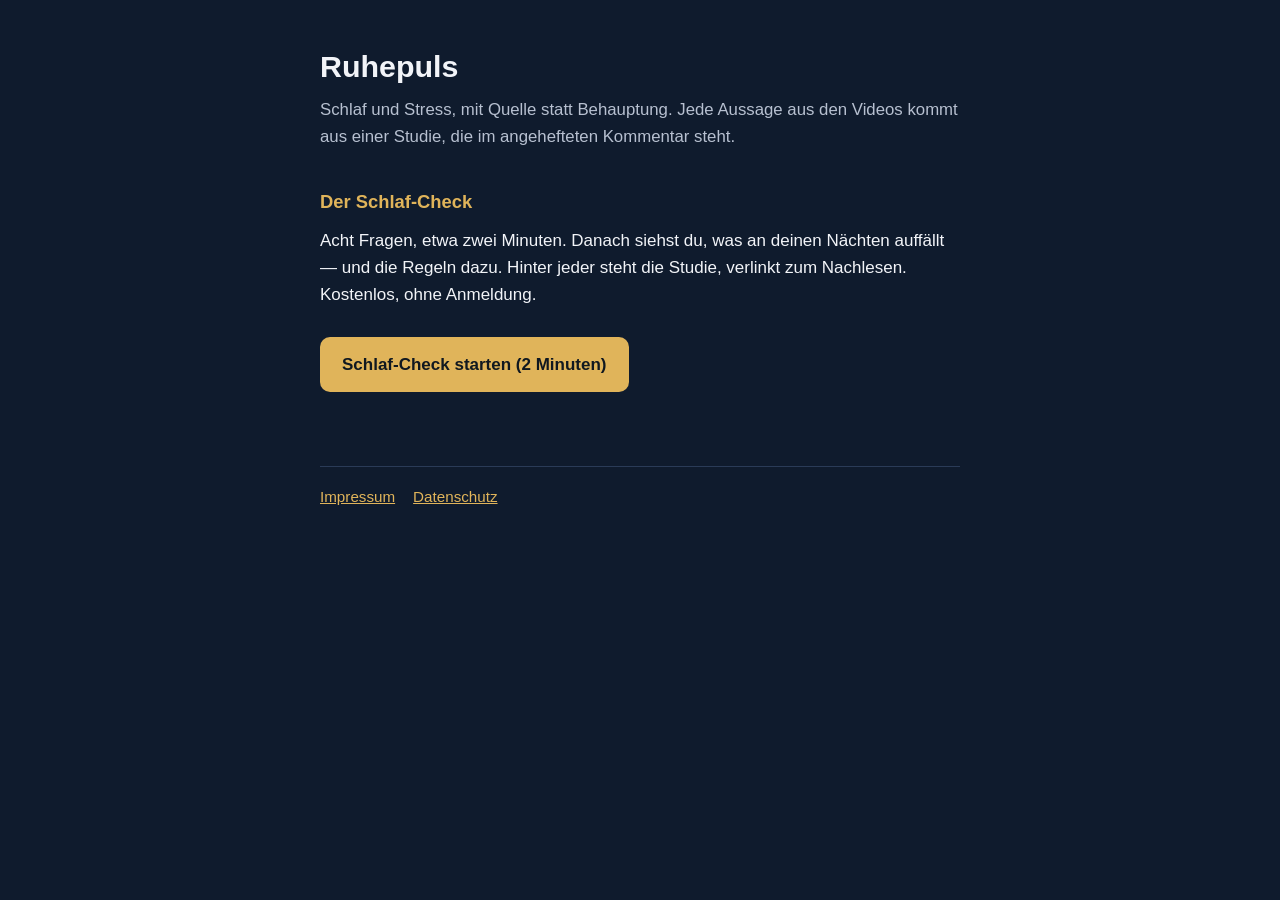
==== index.html @ faf281ea "Launch-Blocker der Pruefung vom 21.09. behoben (B1, B3, B5-B8) B1  Der Mail-Block verspricht nur noc" ====
<!doctype html><html lang="de"><head><meta charset="utf-8"><meta name="viewport" content="width=device-width,initial-scale=1"><title>Ruhepuls — Schlaf und Stress, mit Quelle statt Behauptung</title><link rel="stylesheet" href="style.css"><meta name="robots" content="index,follow"></head><body><main>
<h1>Ruhepuls</h1>
<p class="lead">Schlaf und Stress, mit Quelle statt Behauptung. Jede Aussage aus den Videos kommt aus einer Studie, die im angehefteten Kommentar steht.</p>
<h2>Der Schlaf-Check</h2>
<p>Acht Fragen, etwa zwei Minuten. Danach siehst du, was an deinen Nächten auffällt — und die Regeln dazu. Hinter jeder steht die Studie, verlinkt zum Nachlesen. Kostenlos, ohne Anmeldung.</p>
<a class="btn" href="check/">Schlaf-Check starten (2 Minuten)</a>
<!-- Der Absatz "Was die Forschung wirklich ueber Schlaf sagt" mit dem
     Gumroad-Knopf stand hier. Er zeigte auf href="GUMROAD_URL" und damit ins
     Leere — es gibt noch kein Produkt. Kommt zurueck, wenn es eins gibt;
     dann auch die Abschnitte 4 und 7 der Datenschutzerklaerung. -->
<footer><a href="impressum.html">Impressum</a><a href="datenschutz.html">Datenschutz</a></footer>
</main></body></html>
---- style.css ----
:root{color-scheme:light dark;--bg:#0f1b2d;--fg:#f2f4f8;--muted:#b7c0d0;--gold:#e0b45a;--card:#16243a}
*{box-sizing:border-box}body{margin:0;background:var(--bg);color:var(--fg);font:17px/1.6 -apple-system,BlinkMacSystemFont,"Segoe UI",Roboto,Helvetica,Arial,sans-serif}
main{max-width:680px;margin:0 auto;padding:48px 20px 64px}h1{font-size:1.9rem;line-height:1.2;margin:0 0 .4em}h2{font-size:1.15rem;margin:2em 0 .5em;color:var(--gold)}
p{margin:.6em 0}a{color:var(--gold)}.lead{color:var(--muted);font-size:1.05rem}
.btn{display:inline-block;background:var(--gold);color:#101820;text-decoration:none;font-weight:700;padding:14px 22px;border-radius:10px;margin:18px 0}
footer{margin-top:56px;padding-top:18px;border-top:1px solid #2a3b57;color:var(--muted);font-size:.95rem}footer a{margin-right:18px}
.legal p{white-space:pre-line}.small{font-size:.9rem;color:var(--muted)}
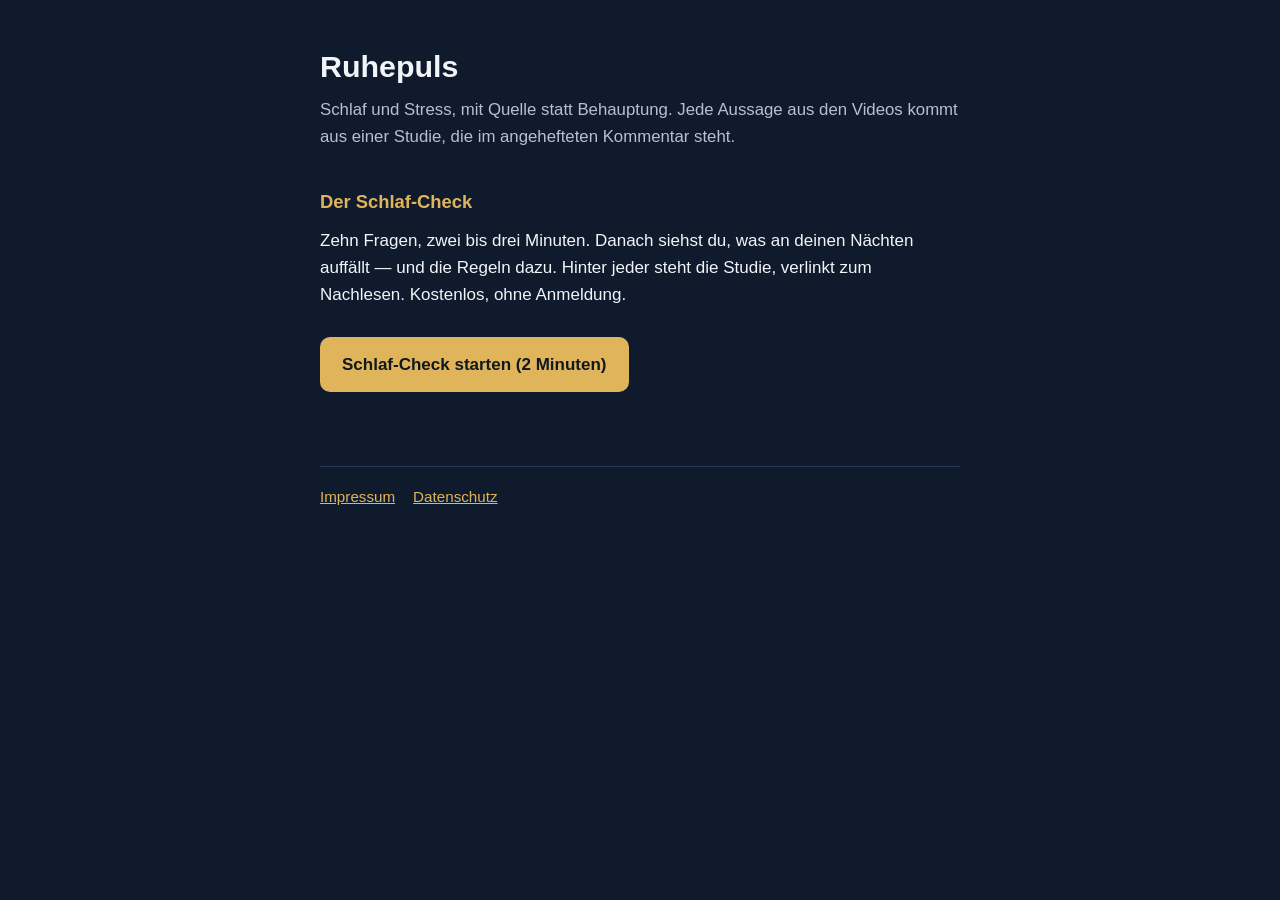
==== commit 3be17793: "Schlaf-Check nach Fachpruefung: 10 Fragen, 22 Regeln, Mail-Anreiz 'Die 7 Naechte', Hinweis mit Telef" ====
--- a/index.html
+++ b/index.html
@@ -2,7 +2,7 @@
 <h1>Ruhepuls</h1>
 <p class="lead">Schlaf und Stress, mit Quelle statt Behauptung. Jede Aussage aus den Videos kommt aus einer Studie, die im angehefteten Kommentar steht.</p>
 <h2>Der Schlaf-Check</h2>
-<p>Acht Fragen, etwa zwei Minuten. Danach siehst du, was an deinen Nächten auffällt — und die Regeln dazu. Hinter jeder steht die Studie, verlinkt zum Nachlesen. Kostenlos, ohne Anmeldung.</p>
+<p>Zehn Fragen, zwei bis drei Minuten. Danach siehst du, was an deinen Nächten auffällt — und die Regeln dazu. Hinter jeder steht die Studie, verlinkt zum Nachlesen. Kostenlos, ohne Anmeldung.</p>
 <a class="btn" href="check/">Schlaf-Check starten (2 Minuten)</a>
 <!-- Der Absatz "Was die Forschung wirklich ueber Schlaf sagt" mit dem
      Gumroad-Knopf stand hier. Er zeigte auf href="GUMROAD_URL" und damit ins
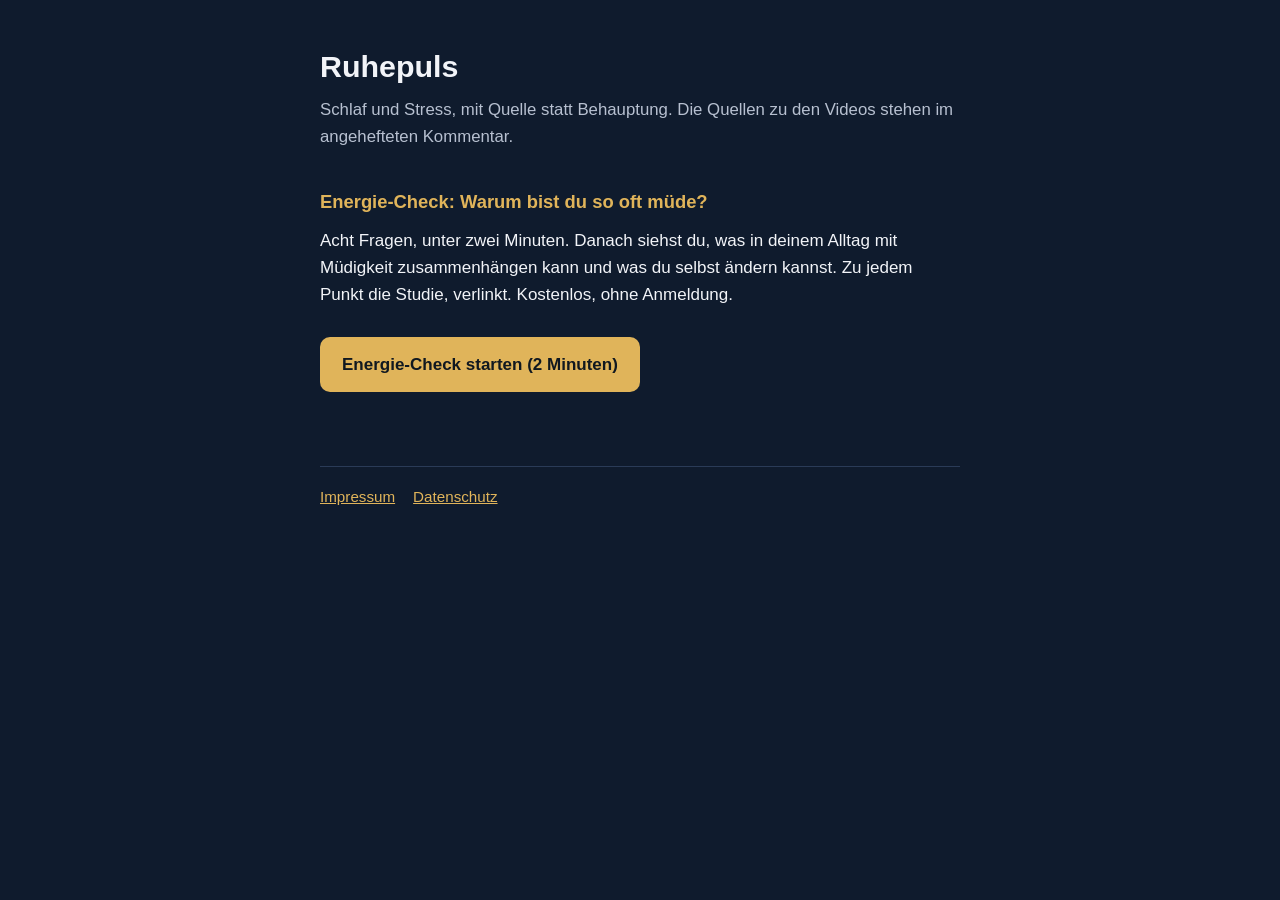
==== commit 65a909ac: "Rechtspruefung 24.09. umgesetzt: Datenschutz 5/5a, Einwilligungssatz, Startseite Energie-Check - dat" ====
--- a/index.html
+++ b/index.html
@@ -1,9 +1,10 @@
 <!doctype html><html lang="de"><head><meta charset="utf-8"><meta name="viewport" content="width=device-width,initial-scale=1"><title>Ruhepuls — Schlaf und Stress, mit Quelle statt Behauptung</title><link rel="stylesheet" href="style.css"><meta name="robots" content="index,follow"></head><body><main>
 <h1>Ruhepuls</h1>
-<p class="lead">Schlaf und Stress, mit Quelle statt Behauptung. Jede Aussage aus den Videos kommt aus einer Studie, die im angehefteten Kommentar steht.</p>
-<h2>Der Schlaf-Check</h2>
-<p>Zehn Fragen, zwei bis drei Minuten. Danach siehst du, was an deinen Nächten auffällt — und die Regeln dazu. Hinter jeder steht die Studie, verlinkt zum Nachlesen. Kostenlos, ohne Anmeldung.</p>
-<a class="btn" href="check/">Schlaf-Check starten (2 Minuten)</a>
+<!-- Texte: Recht 24.09.2026, G17, woertlich; Ueberschrift aus check/index.html (<title>). -->
+<p class="lead">Schlaf und Stress, mit Quelle statt Behauptung. Die Quellen zu den Videos stehen im angehefteten Kommentar.</p>
+<h2>Energie-Check: Warum bist du so oft müde?</h2>
+<p>Acht Fragen, unter zwei Minuten. Danach siehst du, was in deinem Alltag mit Müdigkeit zusammenhängen kann und was du selbst ändern kannst. Zu jedem Punkt die Studie, verlinkt. Kostenlos, ohne Anmeldung.</p>
+<a class="btn" href="check/">Energie-Check starten (2 Minuten)</a>
 <!-- Der Absatz "Was die Forschung wirklich ueber Schlaf sagt" mit dem
      Gumroad-Knopf stand hier. Er zeigte auf href="GUMROAD_URL" und damit ins
      Leere — es gibt noch kein Produkt. Kommt zurueck, wenn es eins gibt;
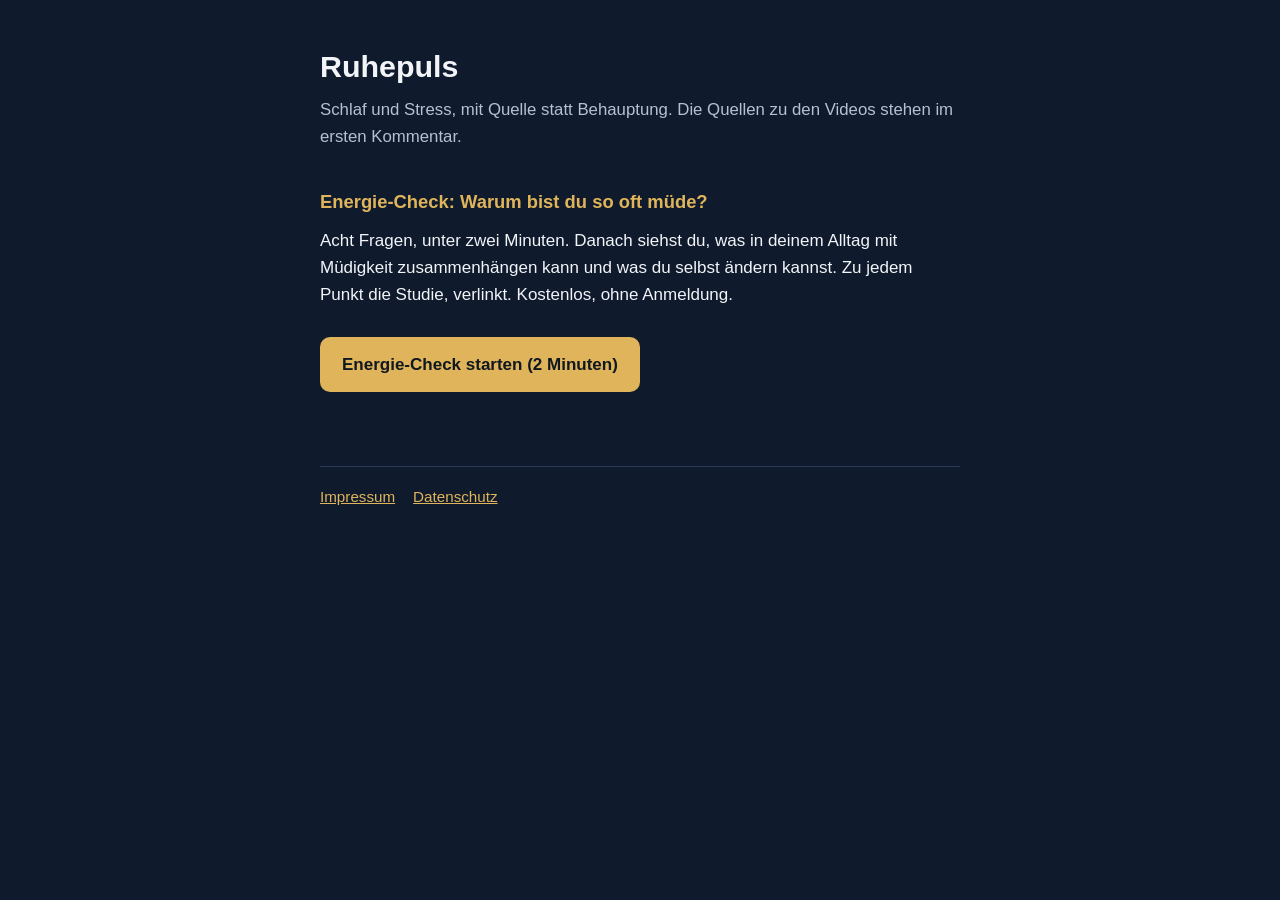
==== commit 49c27be1: "Startseite: erster statt angehefteter Kommentar (Anheften gibt es nicht mehr) Co-Authored-By: Claude" ====
--- a/index.html
+++ b/index.html
@@ -1,7 +1,7 @@
 <!doctype html><html lang="de"><head><meta charset="utf-8"><meta name="viewport" content="width=device-width,initial-scale=1"><title>Ruhepuls — Schlaf und Stress, mit Quelle statt Behauptung</title><link rel="stylesheet" href="style.css"><meta name="robots" content="index,follow"></head><body><main>
 <h1>Ruhepuls</h1>
 <!-- Texte: Recht 24.09.2026, G17, woertlich; Ueberschrift aus check/index.html (<title>). -->
-<p class="lead">Schlaf und Stress, mit Quelle statt Behauptung. Die Quellen zu den Videos stehen im angehefteten Kommentar.</p>
+<p class="lead">Schlaf und Stress, mit Quelle statt Behauptung. Die Quellen zu den Videos stehen im ersten Kommentar.</p>
 <h2>Energie-Check: Warum bist du so oft müde?</h2>
 <p>Acht Fragen, unter zwei Minuten. Danach siehst du, was in deinem Alltag mit Müdigkeit zusammenhängen kann und was du selbst ändern kannst. Zu jedem Punkt die Studie, verlinkt. Kostenlos, ohne Anmeldung.</p>
 <a class="btn" href="check/">Energie-Check starten (2 Minuten)</a>
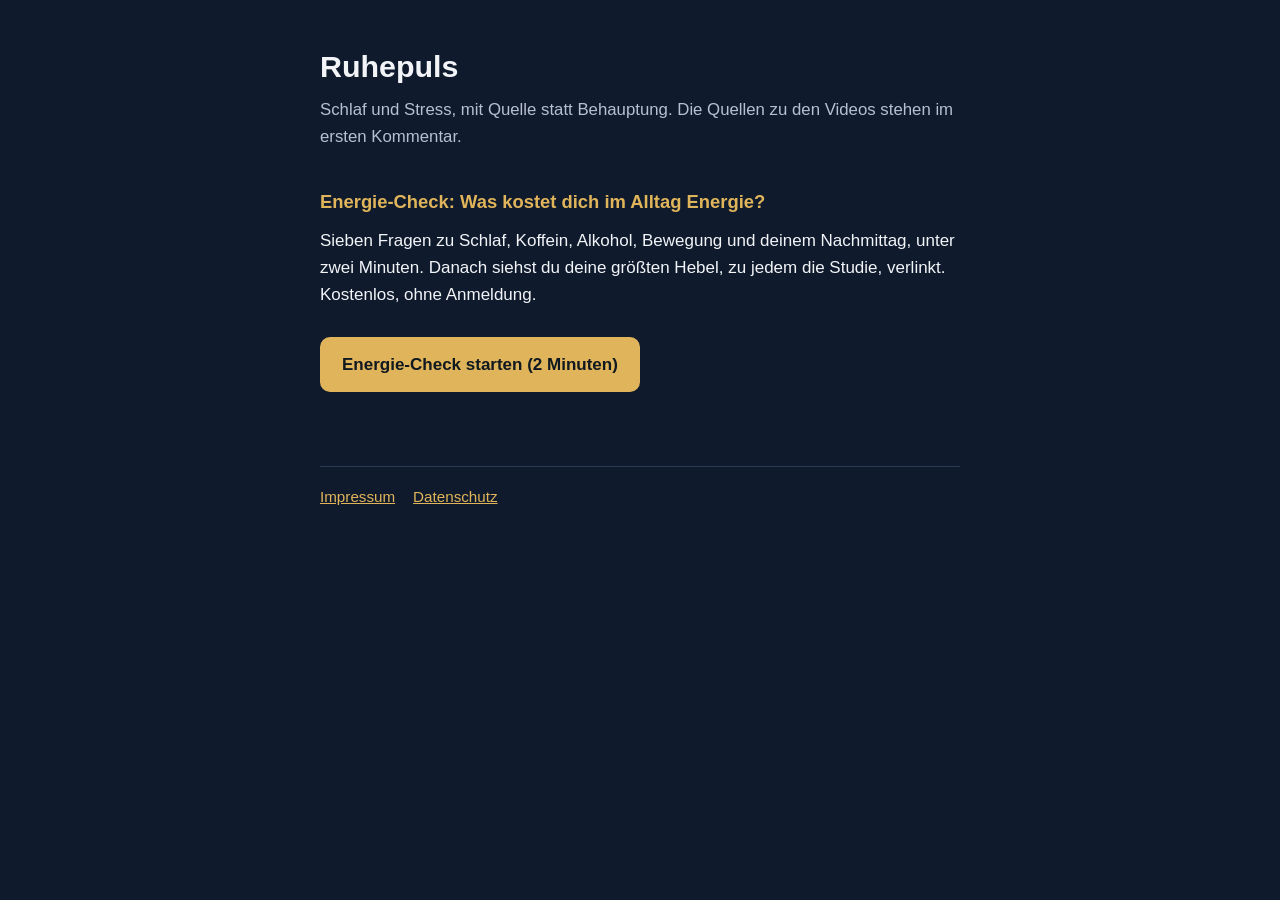
==== commit d9780553: "Energie-Check: Umbau zum Werkzeug fuer Gesunde (U1-U3) - Warnzeichen-Frage raus (8 -> 7 Fragen), mit" ====
--- a/index.html
+++ b/index.html
@@ -1,9 +1,10 @@
 <!doctype html><html lang="de"><head><meta charset="utf-8"><meta name="viewport" content="width=device-width,initial-scale=1"><title>Ruhepuls — Schlaf und Stress, mit Quelle statt Behauptung</title><link rel="stylesheet" href="style.css"><meta name="robots" content="index,follow"></head><body><main>
 <h1>Ruhepuls</h1>
-<!-- Texte: Recht 24.09.2026, G17, woertlich; Ueberschrift aus check/index.html (<title>). -->
+<!-- Texte: Recht 24.09.2026, G17; Ueberschrift und Absatz zum Check nach dem Umbau
+     24.09. abends (U3) aus check/index.html (<title>, lead). -->
 <p class="lead">Schlaf und Stress, mit Quelle statt Behauptung. Die Quellen zu den Videos stehen im ersten Kommentar.</p>
-<h2>Energie-Check: Warum bist du so oft müde?</h2>
-<p>Acht Fragen, unter zwei Minuten. Danach siehst du, was in deinem Alltag mit Müdigkeit zusammenhängen kann und was du selbst ändern kannst. Zu jedem Punkt die Studie, verlinkt. Kostenlos, ohne Anmeldung.</p>
+<h2>Energie-Check: Was kostet dich im Alltag Energie?</h2>
+<p>Sieben Fragen zu Schlaf, Koffein, Alkohol, Bewegung und deinem Nachmittag, unter zwei Minuten. Danach siehst du deine größten Hebel, zu jedem die Studie, verlinkt. Kostenlos, ohne Anmeldung.</p>
 <a class="btn" href="check/">Energie-Check starten (2 Minuten)</a>
 <!-- Der Absatz "Was die Forschung wirklich ueber Schlaf sagt" mit dem
      Gumroad-Knopf stand hier. Er zeigte auf href="GUMROAD_URL" und damit ins
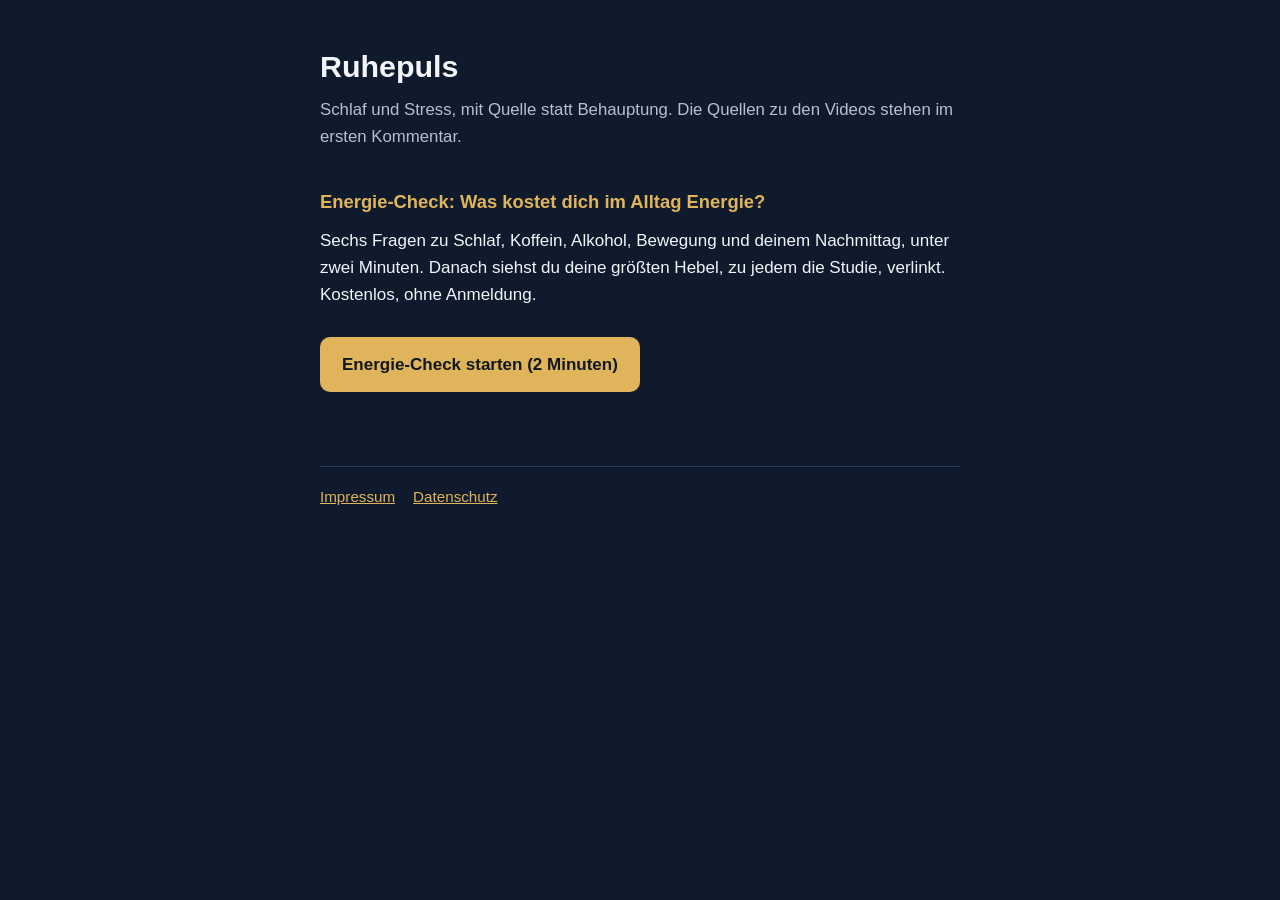
==== commit 1d7c97d4: "Energie-Check: keine Praxis-Weiche mehr (Werkzeug fuer Gesunde) - Arzt-Regeln muedeTrotzSchlaf/vierW" ====
--- a/index.html
+++ b/index.html
@@ -4,7 +4,7 @@
      24.09. abends (U3) aus check/index.html (<title>, lead). -->
 <p class="lead">Schlaf und Stress, mit Quelle statt Behauptung. Die Quellen zu den Videos stehen im ersten Kommentar.</p>
 <h2>Energie-Check: Was kostet dich im Alltag Energie?</h2>
-<p>Sieben Fragen zu Schlaf, Koffein, Alkohol, Bewegung und deinem Nachmittag, unter zwei Minuten. Danach siehst du deine größten Hebel, zu jedem die Studie, verlinkt. Kostenlos, ohne Anmeldung.</p>
+<p>Sechs Fragen zu Schlaf, Koffein, Alkohol, Bewegung und deinem Nachmittag, unter zwei Minuten. Danach siehst du deine größten Hebel, zu jedem die Studie, verlinkt. Kostenlos, ohne Anmeldung.</p>
 <a class="btn" href="check/">Energie-Check starten (2 Minuten)</a>
 <!-- Der Absatz "Was die Forschung wirklich ueber Schlaf sagt" mit dem
      Gumroad-Knopf stand hier. Er zeigte auf href="GUMROAD_URL" und damit ins
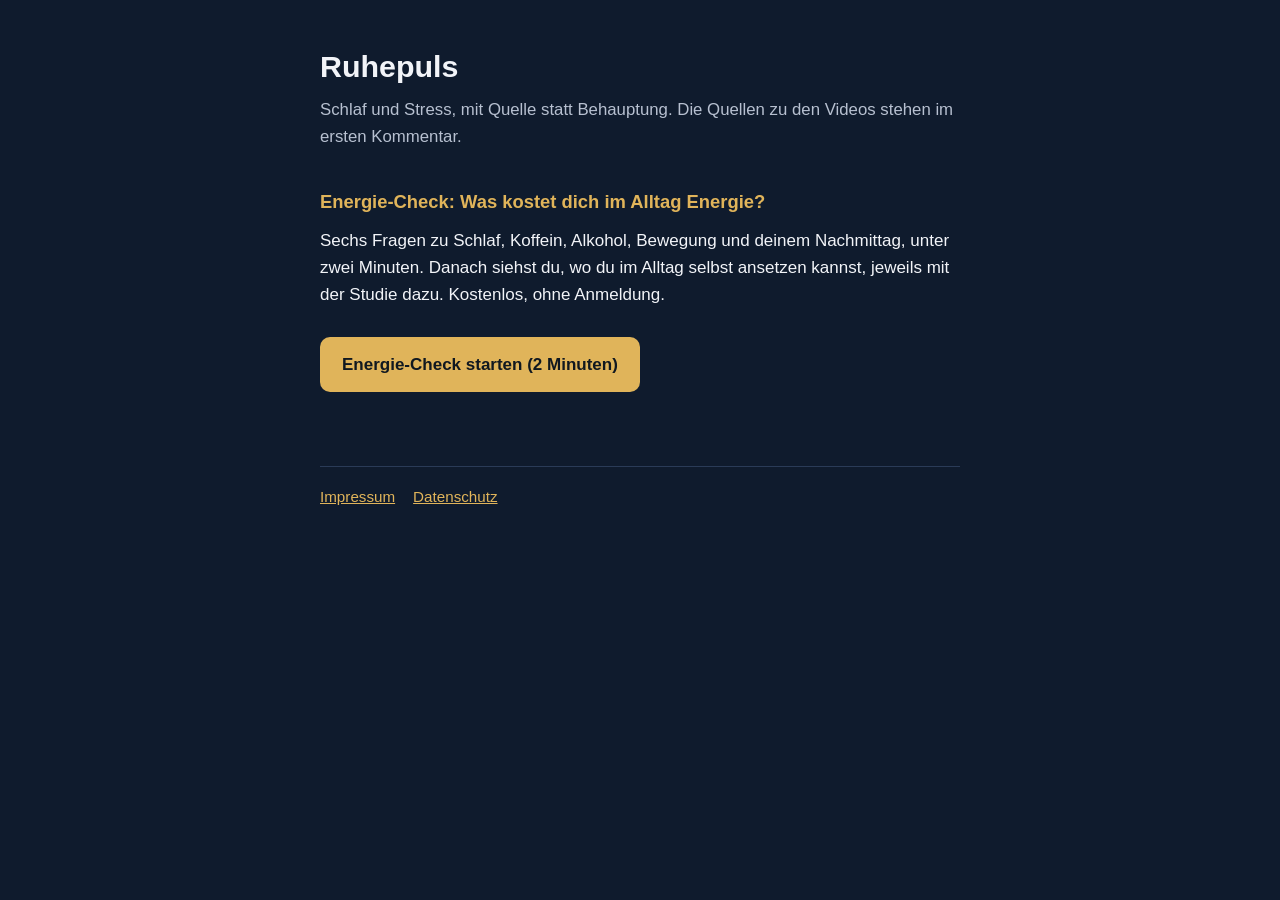
==== commit 492f808c: "Check und Kurve in Klartext: ohne Insider-Woerter (Hebel, Kurve, Punkt), ohne ich, Leser-Test zwei R" ====
--- a/index.html
+++ b/index.html
@@ -4,7 +4,7 @@
      24.09. abends (U3) aus check/index.html (<title>, lead). -->
 <p class="lead">Schlaf und Stress, mit Quelle statt Behauptung. Die Quellen zu den Videos stehen im ersten Kommentar.</p>
 <h2>Energie-Check: Was kostet dich im Alltag Energie?</h2>
-<p>Sechs Fragen zu Schlaf, Koffein, Alkohol, Bewegung und deinem Nachmittag, unter zwei Minuten. Danach siehst du deine größten Hebel, zu jedem die Studie, verlinkt. Kostenlos, ohne Anmeldung.</p>
+<p>Sechs Fragen zu Schlaf, Koffein, Alkohol, Bewegung und deinem Nachmittag, unter zwei Minuten. Danach siehst du, wo du im Alltag selbst ansetzen kannst, jeweils mit der Studie dazu. Kostenlos, ohne Anmeldung.</p>
 <a class="btn" href="check/">Energie-Check starten (2 Minuten)</a>
 <!-- Der Absatz "Was die Forschung wirklich ueber Schlaf sagt" mit dem
      Gumroad-Knopf stand hier. Er zeigte auf href="GUMROAD_URL" und damit ins
